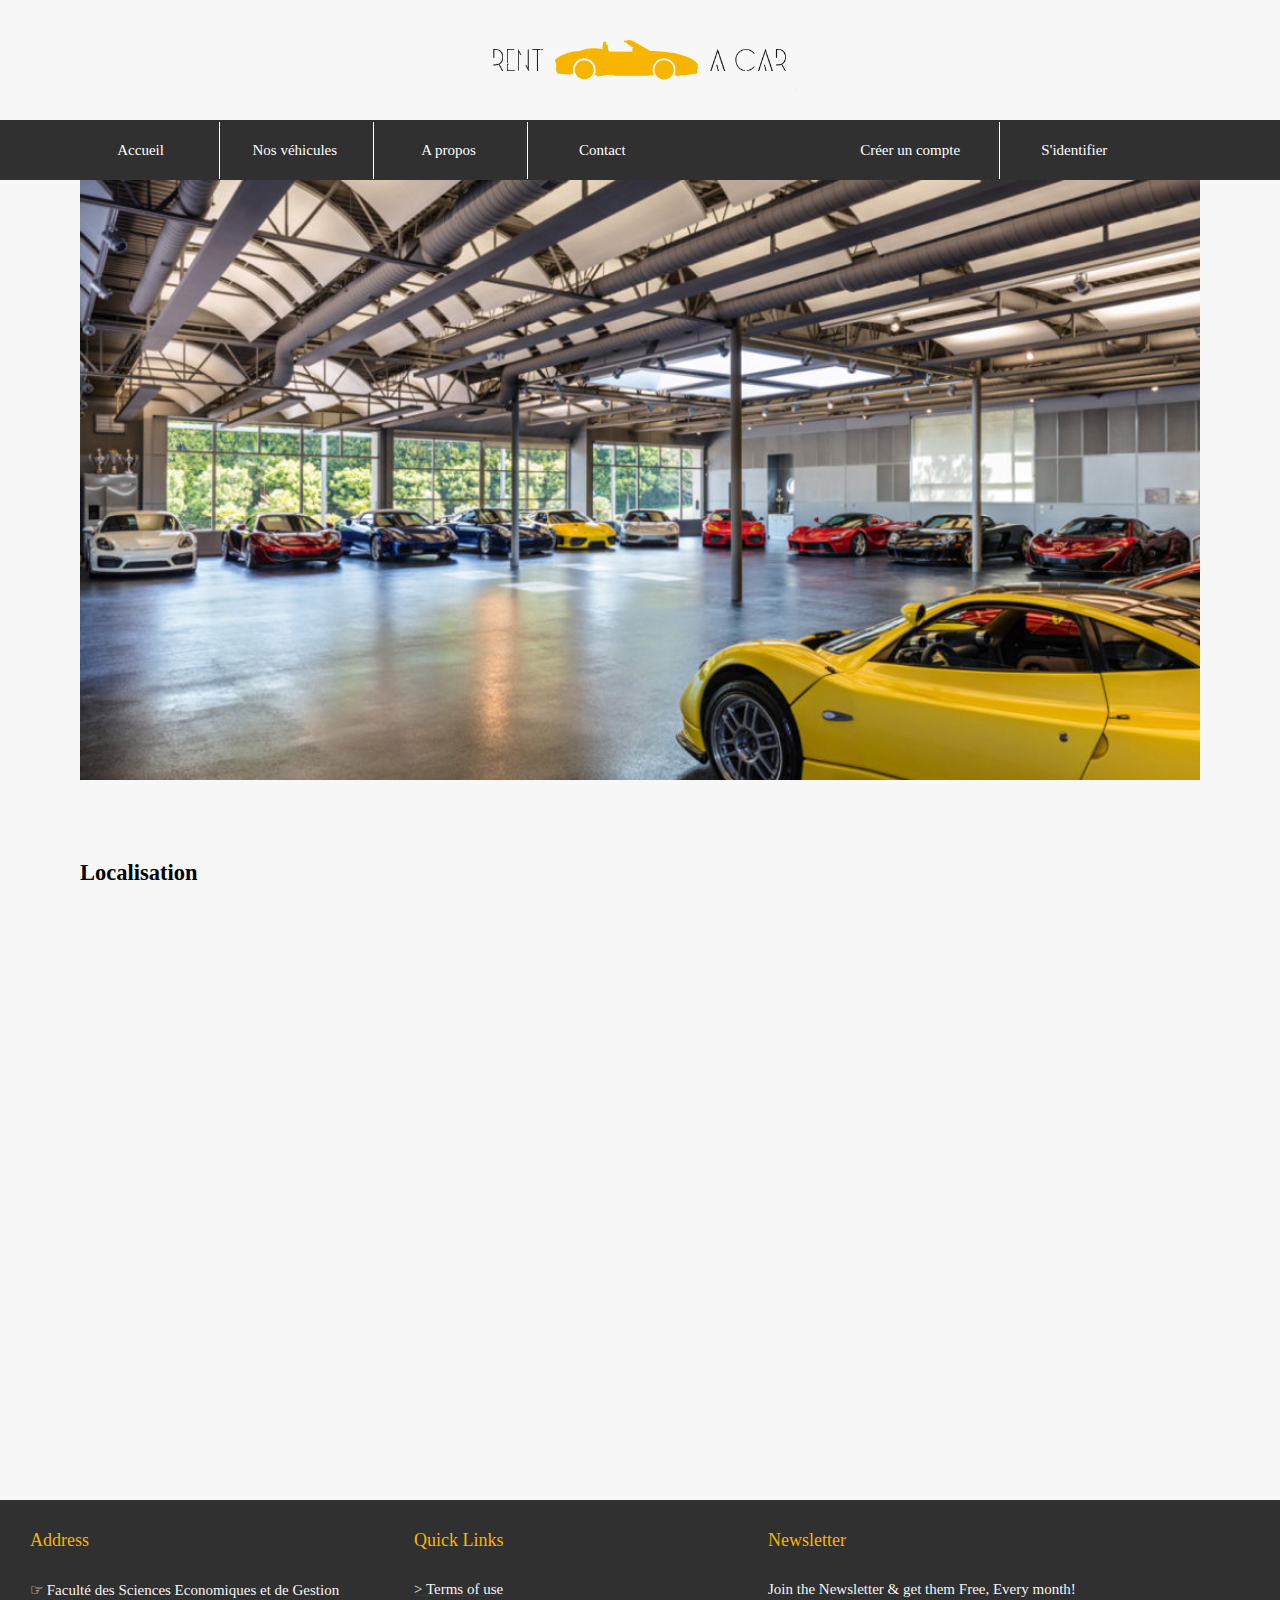
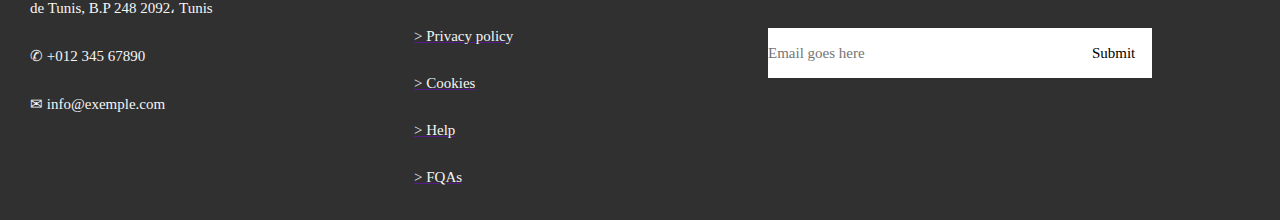
==== index.html @ 4be4d527 "Add files via upload" ====
<!DOCTYPE html>
<html lang="en">
<head>
    <meta charset="UTF-8">
    <link rel="stylesheet" href="style.css">
    <title>Accueil</title>
</head>
<body>
    <!--navbar begin-->
        <div class="header"><img src="img\logo.png" alt=""></div></div>
            <div class="nav">
                <div class="leftbarside">
                    <center>
                    <a href="index.html"><button>Accueil</button></a>
                    <a href="cars.html"><button class="rightbar">Nos véhicules</button></a>
                    <a href="about.html"><button class="rightbar">A propos</button></a>
                    <a href="contact.html"><button class="rightbar">Contact</button></a>
                    </center>
                </div>
                <div class="rightbarside">
                    <center>
                        <a href="signin.html"><button style="margin-right:10px">Créer un compte</button></a>
                        <a href="login.html"><button class="rightbar">S'identifier</button></a>
                    </center>
                </div>
            </div>
    <!--navbar end-->
    <!--index hero begin-->
    <div class="hero">
    </div>
    <!--index hero end-->
    <!--local begin-->
    <div class="location">
        <h1>Localisation</h1>
        <br>
        <br>
        <center><div class="mapouter"><div class="gmap_canvas"><iframe width="1016" height="500" id="gmap_canvas" src="https://maps.google.com/maps?q=fsegt&t=&z=17&ie=UTF8&iwloc=&output=embed" frameborder="0" scrolling="no" marginheight="0" marginwidth="0"></iframe><a href="https://123movies-org.net"></a><br><style>.mapouter{position:relative;text-align:right;height:500px;width:1016px;}</style><a href="https://www.embedgooglemap.net">google maps iframe embed</a><style>.gmap_canvas {overflow:hidden;background:none!important;height:500px;width:1016px;}</style></div></div></center>
    </div>
    <!--local end-->
    <!--footer begin-->
    <footer>
        <div class="short">
            <p class="yellow" class="fine">Address</p>
            <p class="fine">☞ Faculté des Sciences Economiques et de Gestion de Tunis, B.P 248 2092، Tunis</p>
            <p class="fine">✆ +012 345 67890</p>
            <p class="fine">✉ info@exemple.com</p><br><br><br>
            <a href="https://twitter.com"><img src="icon/twitter.png" alt=""></a><a href="https://www.facebook.com/"><img src="icon/facebook.png" alt=""></a><a href="https://www.youtube.com/"><img src="icon/youtube.png" alt=""></a><a href="https://www.instagram.com/"><img src="icon/instagram.png" alt=""></a><a href="https://www.linkedin.com/"><img src="icon/linkedin.png" alt=""></a>
            <br><br>
        </div>
        <div class="short">
            <p class="yellow">Quick Links</p>
            <a href=""><p class="fine">> Terms of use</p></a><a href=""><p class="fine">> Privacy policy</p></a><a href=""><p class="fine">> Cookies</p></a><a href=""><p class="fine">> Help</p></a><a href=""><p class="fine">> FQAs</p></a>
            <br><br>
        </div>
        <div class="long">
            <p class="yellow">Newsletter</p>
            <p  class="fine">Join the Newsletter & get them Free, Every month!</p>
            <input type="email" placeholder="Email goes here" class="mail" name="email"><input type="submit" value="Submit" class="bouton2">
        </div>
    </footer>
    <!--footer end-->
</body>
</html>
---- style.css ----
*{
    Margin:0;
    Padding:0;
    Border:0;
    font-family: Verdana;
    font-size:15px;
    }
body{
    background-color: #f7f7f7;
}
/*navbar begin*/
.header{
    height:120px;
    background-color:#f7f7f7;
}
.header img{
    height:50%;
    transform:translate(0px,50%);
    display:block;
    margin-left:auto;
    margin-right:auto;

}
.nav{
    height:60px;
    background-color: rgb(48, 48, 48);
    display: flex;
    align-items:center;
    position:sticky;
    top:0px;
    z-index:3;
}
.nav button{
    width:150px;
    height:57px;
    background-color: transparent;
    color:white;
    font-size:15px;
    font-weight:500;
}
.leftbarside{
    width:58%;
    display:inline-block;
}
.rightbarside {
    width: 39%;
    display:inline-block;
}
.rightbar {
    border-left:1px solid white ;
    border-top:none;
    border-bottom:none;
    border-right:none;
}
/*navbar end*/
/*index hero start*/
.hero{
    background:url("img/hero.jpg");
    min-height:600px;
    background-repeat:no-repeat;
	background-size:cover;
    margin-left:80px;
    margin-right:80px;
}
/*hero end*/
/*local begin*/
.location{
    color:black;
    margin:80px;
}
.location h1{
    font-size: 1.5em;
}
/*local end*/
/*articles begin*/
.articles{
    border:2px solid black;
    margin:80px;
}
.article{
    border:2px solid #f8b500;
    margin-top:50px;
    margin-left:50px;
    margin-right:50px;
    display:flex;
}
.article h3{
    color:white;
    display:inline-block;
    background-color:black;
    padding:5px;
    font-size:16px;
}
.article .photo{
    height:200px;
    float:left;
}
.article .h{
    color:#f8b500;
    margin-left: 50px;
    font-weight: 600;
}
.article td{
    width:50px;
}   
.article .longtd{
    width:110px;
}
.donnée{
    width:400px;
}
.reserve{
    margin:auto;
}.reserve input{
    border:none;
    background-color: #f8b500;
    color:white;
    height:50px;
    width:120px;
    border-radius: 10%;
}
table {
    margin-left:20px;
}
li{
    position:relative;
    right:-50px;
}
/*articles end*/
/*footer begin*/
footer{
    background-color:rgb(48, 48, 48);
    display:flex;
    justify-content: space-between;
    margin-top: 30px;
    padding-top:30px;
}
.short{
    margin-left:30px ;
    width: 25%;
}
.long{
    width:40%
}
footer img{
    width:45px;
}
footer input{
    margin-top: 30px;
    height:50px ;
    border:transparent;
}
.bouton2{
    width: 15%;
    background-color: white;
}
.mail{
    width:60%;
}
.yellow{
    font-size:18px;
    color:#f8b500;

}
.fine{
    margin-top: 30px;
    color: whitesmoke;
}
/*footer end*/
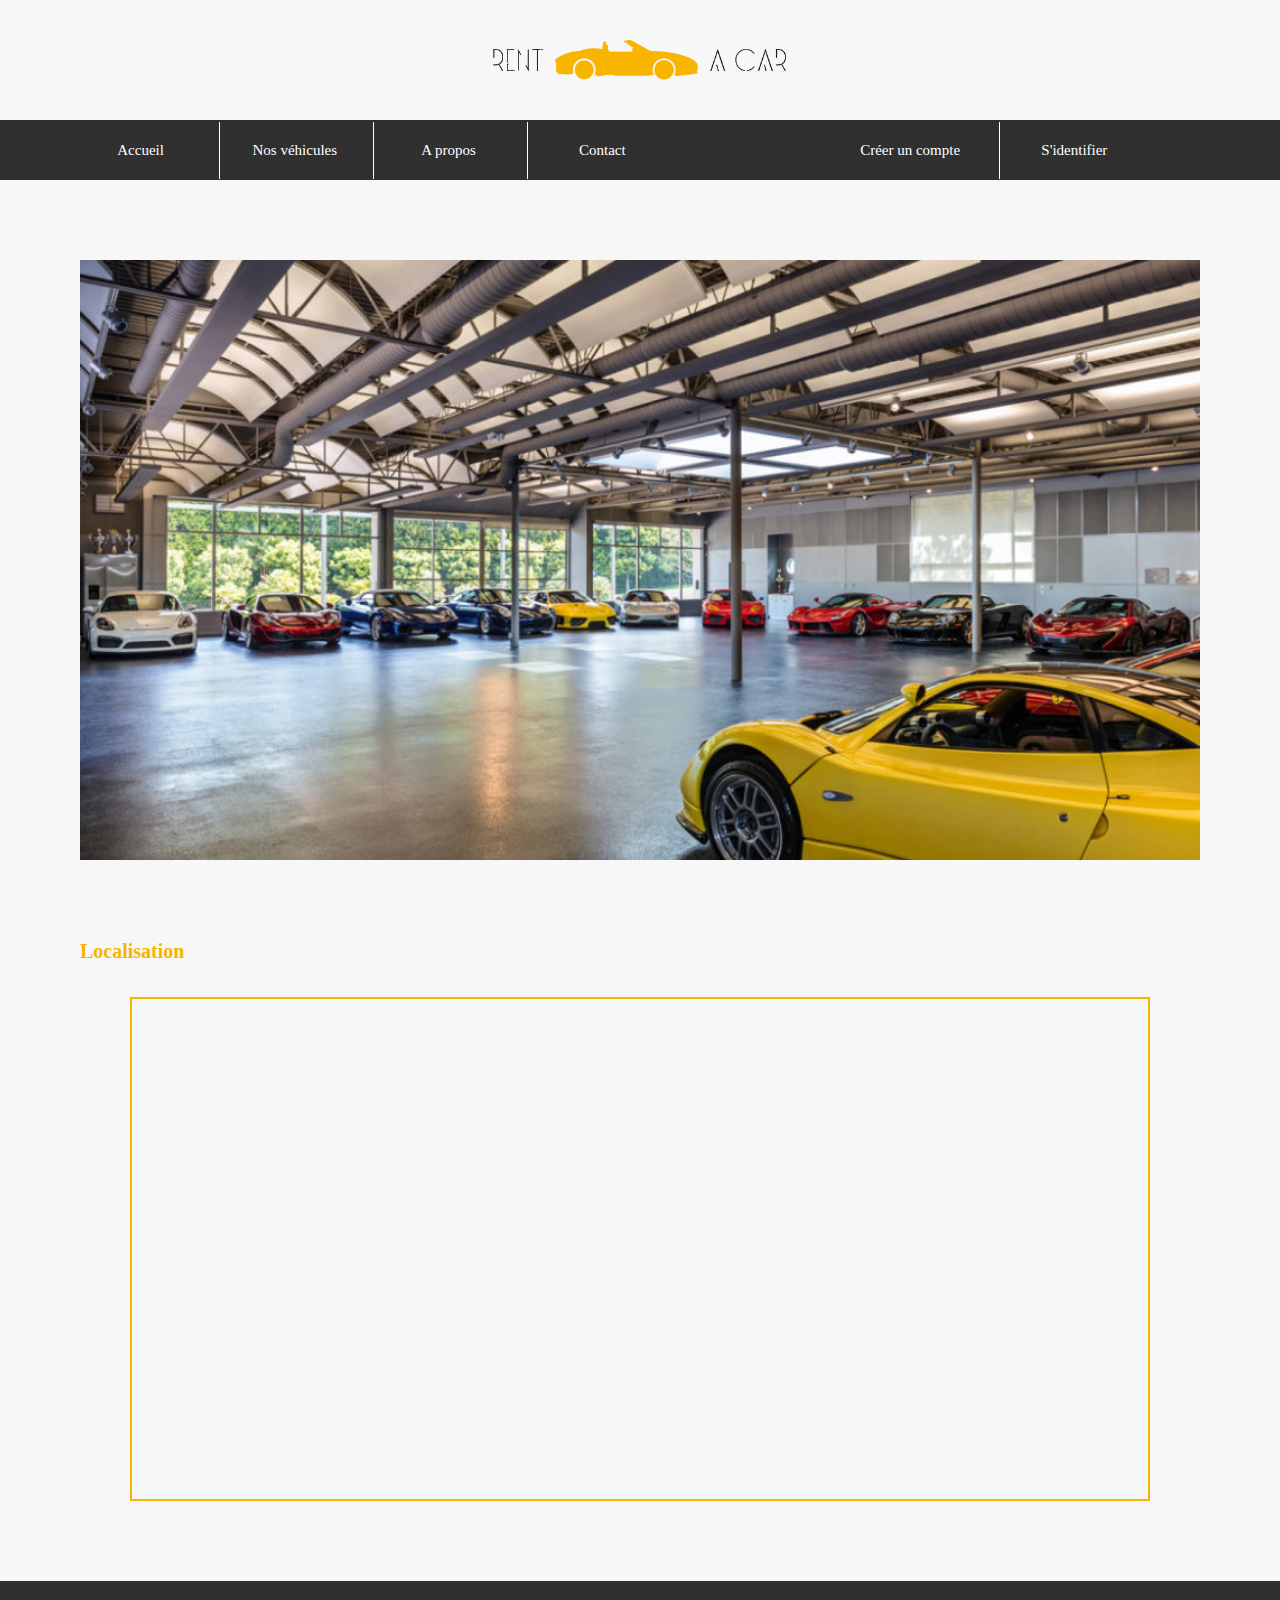
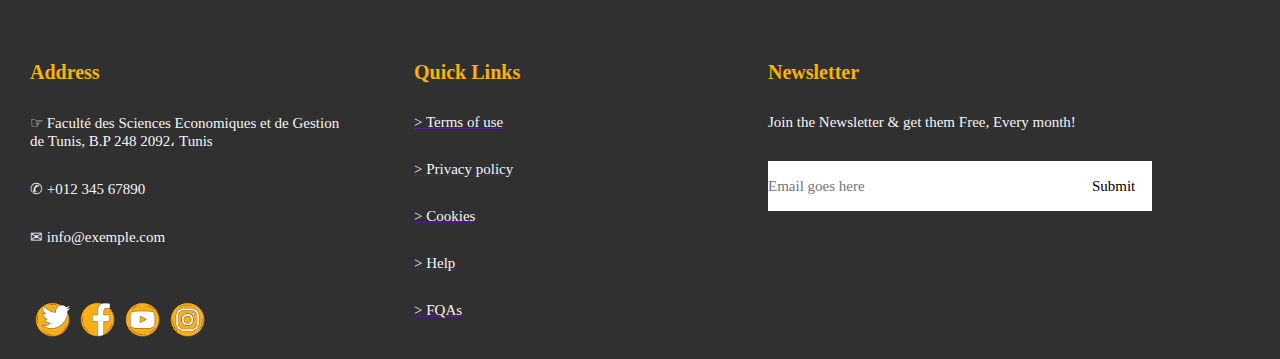
==== commit 485b0739: "Add files via upload" ====
--- a/index.html
+++ b/index.html
@@ -1,4 +1,4 @@
-<!DOCTYPE html>
+<DOCTYPE html>
 <html lang="en">
 <head>
     <meta charset="UTF-8">
@@ -7,23 +7,23 @@
 </head>
 <body>
     <!--navbar begin-->
-        <div class="header"><img src="img\logo.png" alt=""></div></div>
-            <div class="nav">
-                <div class="leftbarside">
-                    <center>
-                    <a href="index.html"><button>Accueil</button></a>
-                    <a href="cars.html"><button class="rightbar">Nos véhicules</button></a>
-                    <a href="about.html"><button class="rightbar">A propos</button></a>
-                    <a href="contact.html"><button class="rightbar">Contact</button></a>
-                    </center>
-                </div>
-                <div class="rightbarside">
-                    <center>
-                        <a href="signin.html"><button style="margin-right:10px">Créer un compte</button></a>
-                        <a href="login.html"><button class="rightbar">S'identifier</button></a>
-                    </center>
-                </div>
-            </div>
+    <div class="header"><img src="img\logo.png" alt=""></div>
+    <div class="nav">
+        <div class="leftbarside">
+            <center>
+            <a href="index.html"><button>Accueil</button></a>
+            <a href="cars.html"><button class="rightbar">Nos véhicules</button></a>
+            <a href="about.html"><button class="rightbar">A propos</button></a>
+            <a href="contact.html"><button class="rightbar">Contact</button></a>
+            </center>
+        </div>
+        <div class="rightbarside">
+            <center>
+                 <a href="signin.html"><button style="margin-right:10px">Créer un compte</button></a>
+                 <a href="login.html"><button class="rightbar">S'identifier</button></a>
+            </center>
+        </div>
+    </div>
     <!--navbar end-->
     <!--index hero begin-->
     <div class="hero">
@@ -31,7 +31,7 @@
     <!--index hero end-->
     <!--local begin-->
     <div class="location">
-        <h1>Localisation</h1>
+        <p class="yellow">Localisation</p>
         <br>
         <br>
         <center><div class="mapouter"><div class="gmap_canvas"><iframe width="1016" height="500" id="gmap_canvas" src="https://maps.google.com/maps?q=fsegt&t=&z=17&ie=UTF8&iwloc=&output=embed" frameborder="0" scrolling="no" marginheight="0" marginwidth="0"></iframe><a href="https://123movies-org.net"></a><br><style>.mapouter{position:relative;text-align:right;height:500px;width:1016px;}</style><a href="https://www.embedgooglemap.net">google maps iframe embed</a><style>.gmap_canvas {overflow:hidden;background:none!important;height:500px;width:1016px;}</style></div></div></center>
@@ -44,7 +44,7 @@
             <p class="fine">☞ Faculté des Sciences Economiques et de Gestion de Tunis, B.P 248 2092، Tunis</p>
             <p class="fine">✆ +012 345 67890</p>
             <p class="fine">✉ info@exemple.com</p><br><br><br>
-            <a href="https://twitter.com"><img src="icon/twitter.png" alt=""></a><a href="https://www.facebook.com/"><img src="icon/facebook.png" alt=""></a><a href="https://www.youtube.com/"><img src="icon/youtube.png" alt=""></a><a href="https://www.instagram.com/"><img src="icon/instagram.png" alt=""></a><a href="https://www.linkedin.com/"><img src="icon/linkedin.png" alt=""></a>
+            <a href="https://twitter.com"><img src="img/twitter.png" alt=""></a><a href="https://www.facebook.com/"><img src="img/facebook.png" alt=""></a><a href="https://www.youtube.com/"><img src="img/youtube.png" alt=""></a><a href="https://www.instagram.com/"><img src="img/instagram.png" alt=""></a>
             <br><br>
         </div>
         <div class="short">
--- a/style.css
+++ b/style.css
@@ -59,6 +59,7 @@
     min-height:600px;
     background-repeat:no-repeat;
 	background-size:cover;
+    margin-top:80px;
     margin-left:80px;
     margin-right:80px;
 }
@@ -70,6 +71,9 @@
 }
 .location h1{
     font-size: 1.5em;
+}
+.mapouter{
+    border:2px solid #f8b500;
 }
 /*local end*/
 /*articles begin*/
@@ -93,7 +97,9 @@
 }
 .article .photo{
     height:200px;
+    width: 400px;
     float:left;
+    image-rendering: optimizeQuality;
 }
 .article .h{
     color:#f8b500;
@@ -158,12 +164,81 @@
     width:60%;
 }
 .yellow{
-    font-size:18px;
+    margin-top:50px;
+    font-size:20px;
     color:#f8b500;
-
+    font-weight:bolder;
+}
+footer .yellow{
+    color:#f8b500;
+    font-weight:auto;
 }
 .fine{
     margin-top: 30px;
     color: whitesmoke;
 }
-/*footer end*/+/*footer end*/
+/*about begin*/
+.about{
+    border:2px solid black;
+    margin:80px;
+}
+.about .tit{
+    margin-left: 50px;
+}
+.about p{
+    margin-left: 80px;
+    margin-right:80px;
+}
+
+/*about end*/
+/*formulaire contact begin*/
+.contact{
+    border:2px solid black;
+    margin:80px;
+    display:flex;
+    justify-content: space-around;
+}
+.formtext{
+    display:inline-block;
+    width:30%;
+}
+.formform{
+    width:50%;
+}
+.formform input{
+    border:1px solid rgb(85, 85, 85);
+}
+#Mr{
+    margin-top:50px;
+    margin-left:5%;
+}
+.formulaire1 input{
+    width:40%;
+    height:35px;
+    margin-bottom:5%;
+    margin-left:5%;
+}
+.textarea{
+    width: 85%;
+    height: 150px;
+    margin-left:5%
+}
+
+.formulaire1{
+    display:flex;
+    flex-wrap: wrap;
+}
+.formform button{
+    width:20%;
+    height:40px;
+    background-color:#f8b500 ;
+    color:white;
+    position:relative;
+    left:420px;
+    top:40px;
+    margin-bottom:80px;
+}
+
+
+/*formulaire contact end*/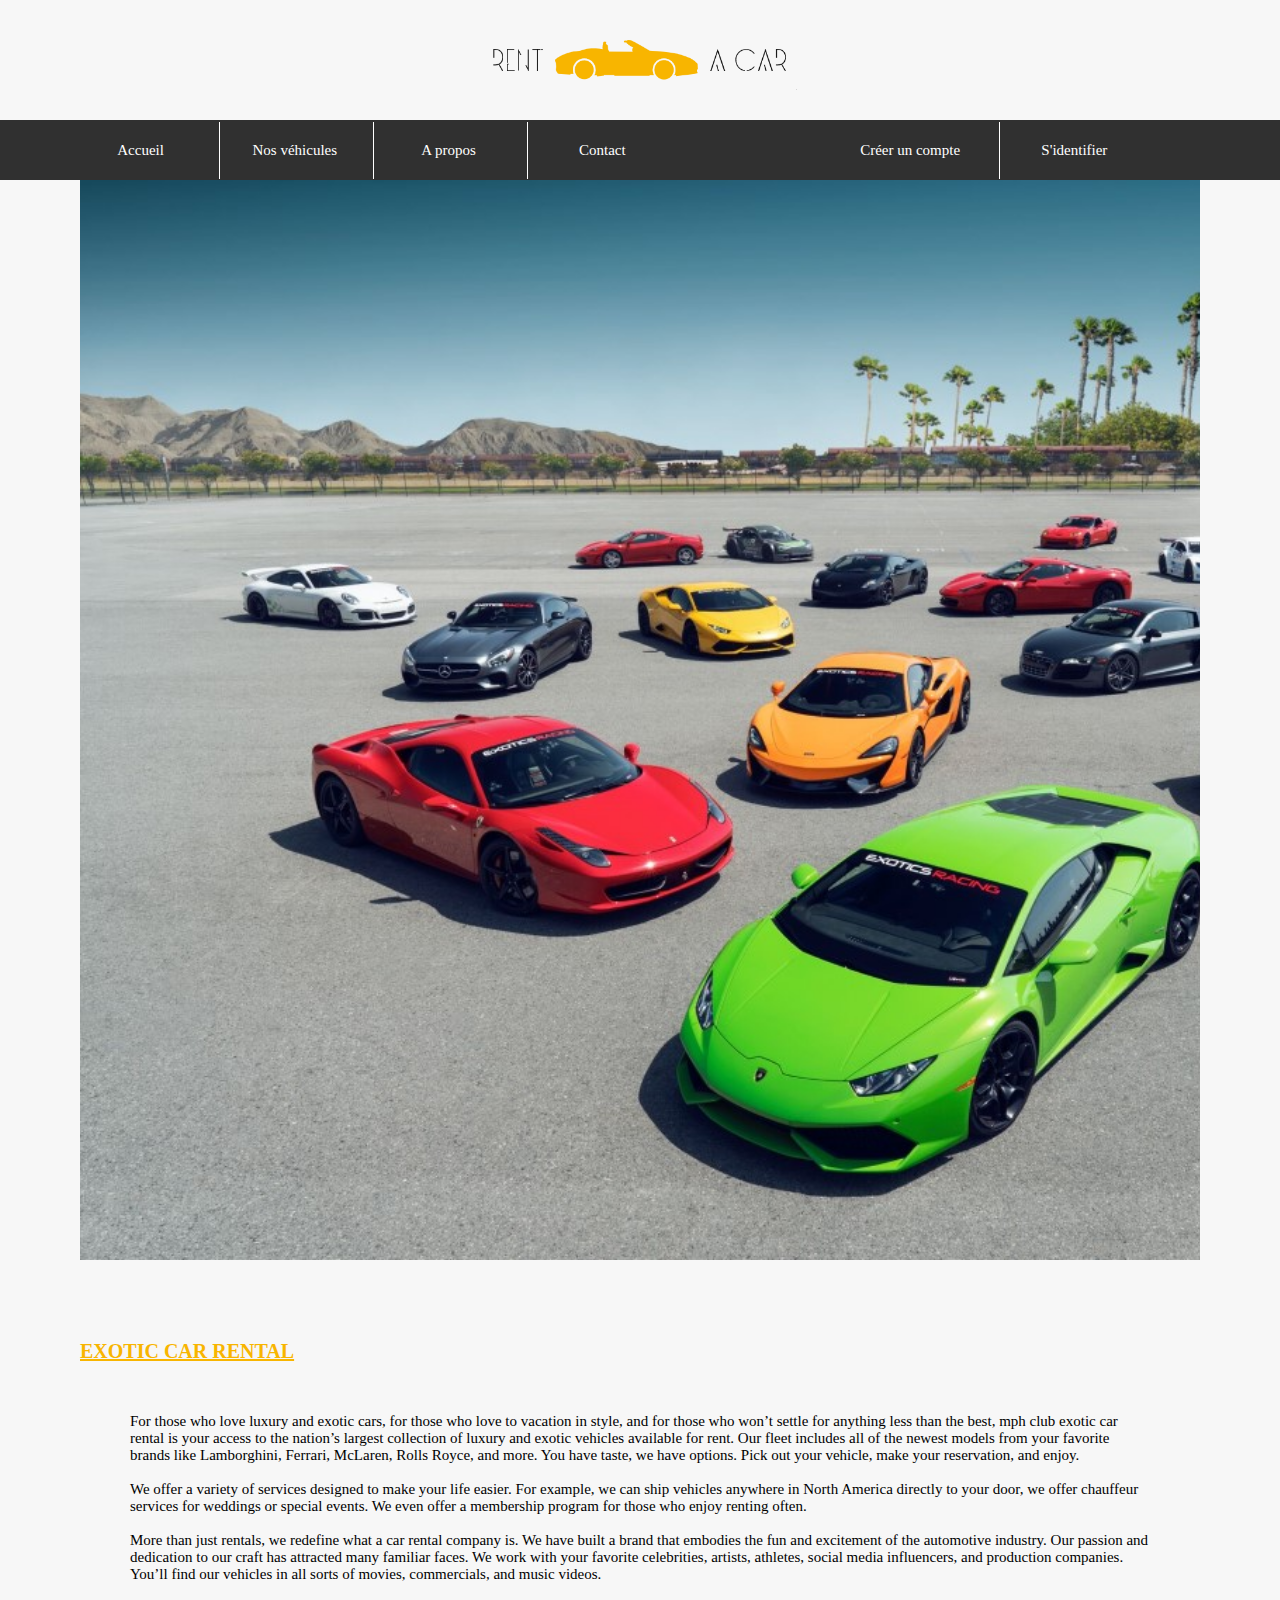
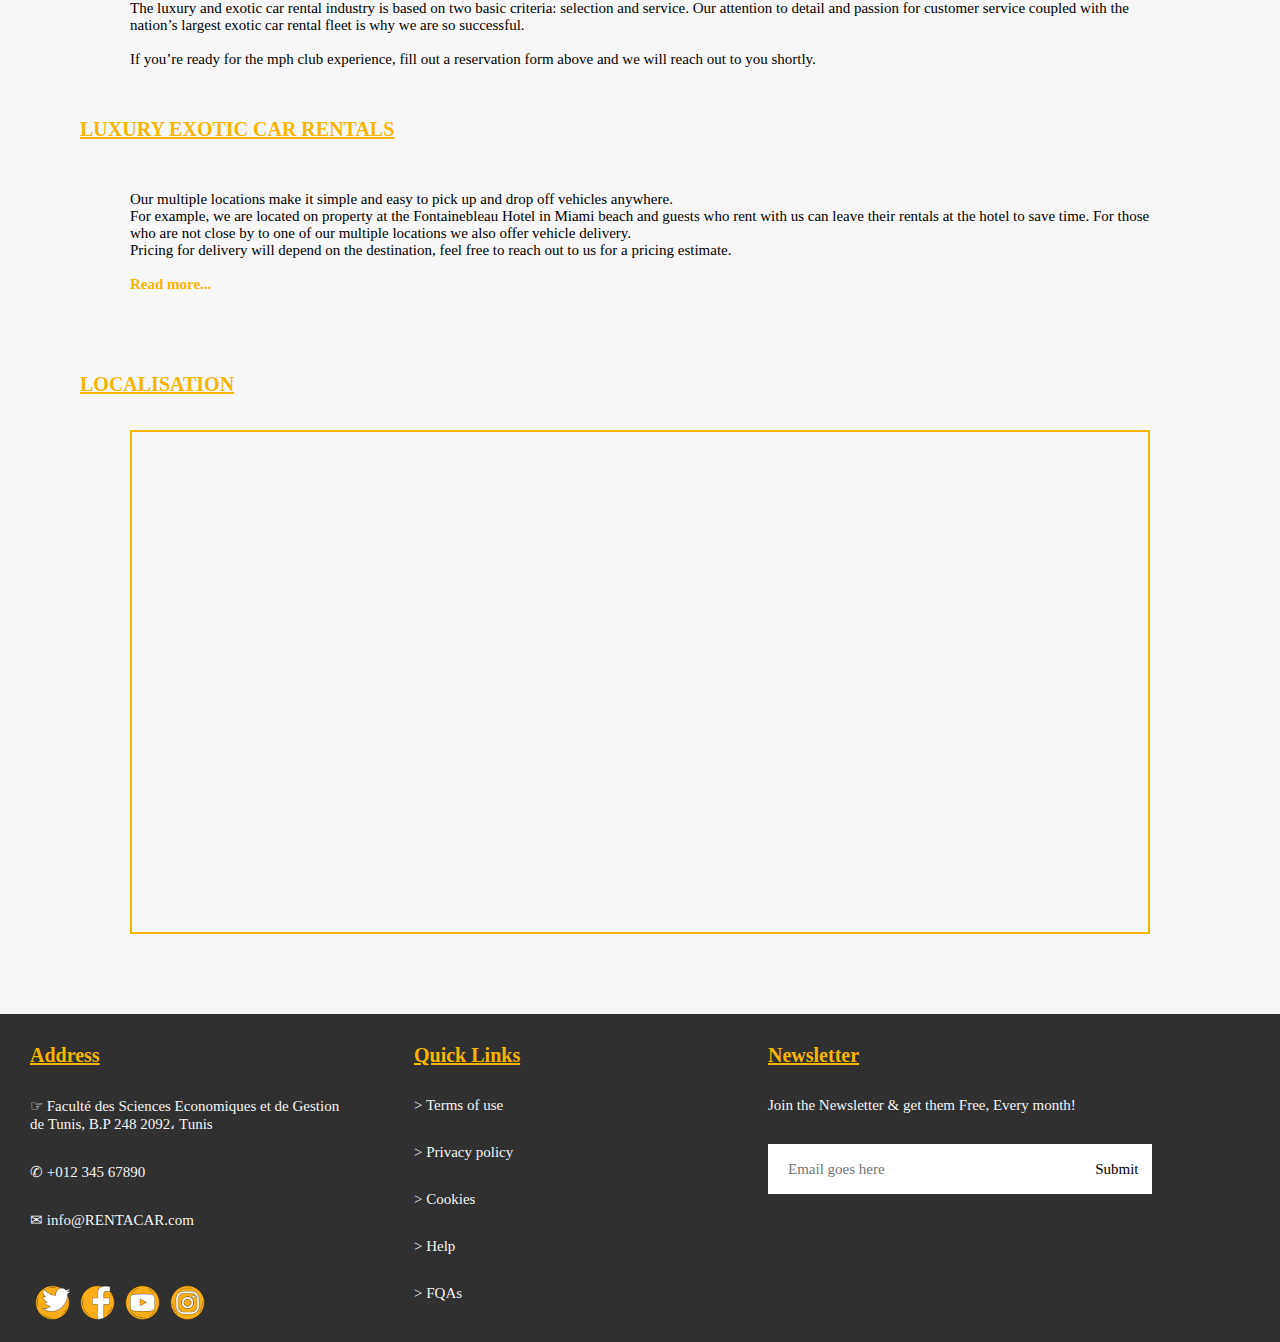
==== commit 71d68e42: "Add files via upload" ====
--- a/index.html
+++ b/index.html
@@ -6,6 +6,7 @@
     <title>Accueil</title>
 </head>
 <body>
+    <script src="javasc.js"></script>
     <!--navbar begin-->
     <div class="header"><img src="img\logo.png" alt=""></div>
     <div class="nav">
@@ -19,7 +20,7 @@
         </div>
         <div class="rightbarside">
             <center>
-                 <a href="signin.html"><button style="margin-right:10px">Créer un compte</button></a>
+                 <a href="signup.html"><button style="margin-right:10px">Créer un compte</button></a>
                  <a href="login.html"><button class="rightbar">S'identifier</button></a>
             </center>
         </div>
@@ -29,13 +30,57 @@
     <div class="hero">
     </div>
     <!--index hero end-->
+    <!--info begin-->
+        <div class="info" >
+        <p class="yellow">EXOTIC CAR RENTAL</p>
+        <p>For those who love luxury and exotic cars, for those who love to vacation in style, and for those who won’t settle for anything less than the best, mph club exotic car rental is your access to the nation’s largest collection of luxury and exotic vehicles available for rent. Our fleet includes all of the newest models from your favorite brands like Lamborghini, Ferrari, McLaren, Rolls Royce, and more. You have taste, we have options. Pick out your vehicle, make your reservation, and enjoy.<br>
+            <br>
+        We offer a variety of services designed to make your life easier. For example, we can ship vehicles anywhere in North America directly to your door, we offer chauffeur services for weddings or special events. We even offer a membership program for those who enjoy renting often.  <br>
+            <br>
+        More than just rentals, we redefine what a car rental company is. We have built a brand that embodies the fun and excitement of the automotive industry. Our passion and dedication to our craft has attracted many familiar faces. We work with your favorite celebrities, artists, athletes, social media influencers, and production companies. You’ll find our vehicles in all sorts of movies, commercials, and music videos.<br> 
+            <br>
+        The luxury and exotic car rental industry is based on two basic criteria: selection and service. Our attention to detail and passion for customer service coupled with the nation’s largest exotic car rental fleet is why we are so successful.<br>
+            <br>
+        If you’re ready for the mph club experience, fill out a reservation form above and we will reach out to you shortly.</p>
+        
+        <!--hidden begin-->
+        
+                <p class="yellow">LUXURY EXOTIC CAR RENTALS</p>
+            <p>Our multiple locations make it simple and easy to pick up and drop off vehicles anywhere. <br>For example, we are located on property at the Fontainebleau Hotel in Miami beach and guests who rent with us can leave their rentals at the hotel to save time. For those who are not close by to one of our multiple locations we also offer vehicle delivery. <br>Pricing for delivery will depend on the destination, feel free to reach out to us for a pricing estimate.
+                <br><br>
+                <button onclick="readmore()" id="myBtn">Read more...</button>
+            </p>
+                <span id="more">
+                        <p class="yellow">LUXURY CAR RENTAL</p>
+                    <p>The way Tech users keep themselves updated with the latest model of tech, we keep our fleet updated. The dynamics of economics have shown a visible change in the past few years and are noticeable. The business of tourism has reached new heights. It is the same for customers’ preferences while choosing a luxury and exotic car rental. We do strive to be at least one step ahead, by following the new models and trends. We continuously update our fleet to make your vacations, business trips, and gatherings memorable.
+                        <br><br>
+                    The luxury and exotic car rental industry is based on two basic criteria: selection and service. Our customer care and services have evolved and improved over the years of operation. They can find answers to many unanswered queries and questions without delays. Since our customer service does not need to go through the complicated policies of a global chain, they are simple and effective to answer. Our attention to detail and passion for customer service coupled with the nation’s largest exotic car rental fleet is why we are so successful.
+                        <br><br>
+                    We are situated in the major spots across Florida. Renting an exotic luxury car and sports car hasn’t been that easy ever. These offices are located in various locations in Florida for your convenience. Our office will deliver your vehicle to your hotel or anywhere you desire. We welcome you to enjoy the breezy evenings and calm atmospheres of Miami and the rest of Florida.  We are currently operating in all Florida with locations at the SLS hotel in south beach, Fontainebleau hotel in Miami Beach, Opa Locka Executive Airport, Prestige Imports, Orlando and many more locations. Visit our Contact Us page for more locations.
+                        <br><br>
+                    WHY SHOULD YOU RENT A CAR FROM MPH CLUB?<br>
+                    Let’s be honest here. There are plenty of luxury car rental sites. Most of them have huge promotional budgets. However, few of them rely 100% on quality car rental. And none of them were initiated by enthusiastic travelers who know not only how to find the best prices but all the secrets of renting cars.
+                        <br><br>
+                    Our mission is clear and focused. We exist to help you get the best exotic car rental rates possible and then share with you our know-how to make the best out of your business trips, vacations, and gatherings.
+                        <br><br>
+                    Other services quote extraordinarily expensive rates, which are not convenient for most people. That’s not how we work. We provide you with flexible rates on luxury car rentals. Savings are sometimes modest. They’re big a lot of times. Sometimes they are huge. We do what it takes you hours to do in minutes. 
+                        <br><br>
+                    You will be delighted to meet experienced staff in all of our offices to give you an experience that you know you deserve.
+                        <br><br>
+                    In many respects, the cars we own are so luxurious, exotic, and provide you with the best experience.
+                    </p>
+                </span>
+        </div>
+        <!--hidden begin-->
+    <!--info end-->
     <!--local begin-->
     <div class="location">
-        <p class="yellow">Localisation</p>
+        <p class="yellow">LOCALISATION</p>
         <br>
         <br>
         <center><div class="mapouter"><div class="gmap_canvas"><iframe width="1016" height="500" id="gmap_canvas" src="https://maps.google.com/maps?q=fsegt&t=&z=17&ie=UTF8&iwloc=&output=embed" frameborder="0" scrolling="no" marginheight="0" marginwidth="0"></iframe><a href="https://123movies-org.net"></a><br><style>.mapouter{position:relative;text-align:right;height:500px;width:1016px;}</style><a href="https://www.embedgooglemap.net">google maps iframe embed</a><style>.gmap_canvas {overflow:hidden;background:none!important;height:500px;width:1016px;}</style></div></div></center>
     </div>
+    
     <!--local end-->
     <!--footer begin-->
     <footer>
@@ -43,7 +88,7 @@
             <p class="yellow" class="fine">Address</p>
             <p class="fine">☞ Faculté des Sciences Economiques et de Gestion de Tunis, B.P 248 2092، Tunis</p>
             <p class="fine">✆ +012 345 67890</p>
-            <p class="fine">✉ info@exemple.com</p><br><br><br>
+            <p class="fine">✉ info@RENTACAR.com</p><br><br><br>
             <a href="https://twitter.com"><img src="img/twitter.png" alt=""></a><a href="https://www.facebook.com/"><img src="img/facebook.png" alt=""></a><a href="https://www.youtube.com/"><img src="img/youtube.png" alt=""></a><a href="https://www.instagram.com/"><img src="img/instagram.png" alt=""></a>
             <br><br>
         </div>
--- a/style.css
+++ b/style.css
@@ -7,7 +7,10 @@
     }
 body{
     background-color: #f7f7f7;
-}
+}  
+button:hover {
+    opacity: 0.8;
+  }
 /*navbar begin*/
 .header{
     height:120px;
@@ -56,10 +59,9 @@
 /*index hero start*/
 .hero{
     background:url("img/hero.jpg");
-    min-height:600px;
+    height:120vh;
     background-repeat:no-repeat;
 	background-size:cover;
-    margin-top:80px;
     margin-left:80px;
     margin-right:80px;
 }
@@ -95,11 +97,18 @@
     padding:5px;
     font-size:16px;
 }
+.article h2{
+    color:black;
+    display:inline-block;
+    background-color:#f8b500;
+    padding:5px;
+    font-size:16px;
+}
 .article .photo{
     height:200px;
     width: 400px;
     float:left;
-    image-rendering: optimizeQuality;
+    object-fit: cover;
 }
 .article .h{
     color:#f8b500;
@@ -117,13 +126,13 @@
 }
 .reserve{
     margin:auto;
-}.reserve input{
+}
+.reserve button{
     border:none;
     background-color: #f8b500;
     color:white;
     height:50px;
     width:120px;
-    border-radius: 10%;
 }
 table {
     margin-left:20px;
@@ -168,14 +177,19 @@
     font-size:20px;
     color:#f8b500;
     font-weight:bolder;
+    text-decoration:underline;
 }
 footer .yellow{
     color:#f8b500;
     font-weight:auto;
+    margin:auto;
 }
 .fine{
     margin-top: 30px;
     color: whitesmoke;
+}
+.short a{
+    text-decoration:none;
 }
 /*footer end*/
 /*about begin*/
@@ -206,14 +220,12 @@
 .formform{
     width:50%;
 }
-.formform input{
-    border:1px solid rgb(85, 85, 85);
-}
 #Mr{
     margin-top:50px;
     margin-left:5%;
 }
 .formulaire1 input{
+    border:1px solid rgb(85, 85, 85);
     width:40%;
     height:35px;
     margin-bottom:5%;
@@ -222,7 +234,8 @@
 .textarea{
     width: 85%;
     height: 150px;
-    margin-left:5%
+    margin-left:5%;
+    border:1px solid rgb(85, 85, 85);
 }
 
 .formulaire1{
@@ -230,10 +243,12 @@
     flex-wrap: wrap;
 }
 .formform button{
-    width:20%;
-    height:40px;
-    background-color:#f8b500 ;
-    color:white;
+
+    border:none;
+    background-color: #f8b500;
+    color:white;
+    height:50px;
+    width:120px;
     position:relative;
     left:420px;
     top:40px;
@@ -241,4 +256,69 @@
 }
 
 
-/*formulaire contact end*/+/*formulaire contact end*/
+/*info begin*/
+.info{
+    margin:80px;
+}
+.info .yellow{
+    margin:auto;
+}
+#more .yellow{
+    margin-left:20px;
+    
+    font-size: medium;
+    text-decoration: none;
+}
+.info p{
+    margin:50px;
+}
+.info button{
+    color:#f8b500;
+    font-weight: bold;
+    background-color: transparent;
+}
+#more {
+    display: none;
+}
+
+/*info end*/
+/*login begin*/
+.container{
+    margin:80px;
+    border:2px solid black;
+    min-height: 50vh;
+}
+input{
+    padding: 12px 20px;
+    display: inline-block;
+    box-sizing: border-box;
+    width:40%;
+    height:35px;
+}
+input[type=checkbox],input[type=radio]{
+    height:auto;
+    width:auto;
+}
+.center{
+    margin:50px 8% 50px 8%;
+}
+.container button{
+    border:none;
+    background-color: #f8b500;
+    color:white;
+    height:30px;
+    width:80px;
+
+}
+.container [type=text],.container [type=password]{
+    border:1px solid rgb(85, 85, 85);
+    width:40%;
+    height:35px;
+}  
+.container [type=radio],.container[type=checkbox]{
+    height:auto;
+    width:auto;
+}
+
+/*end*/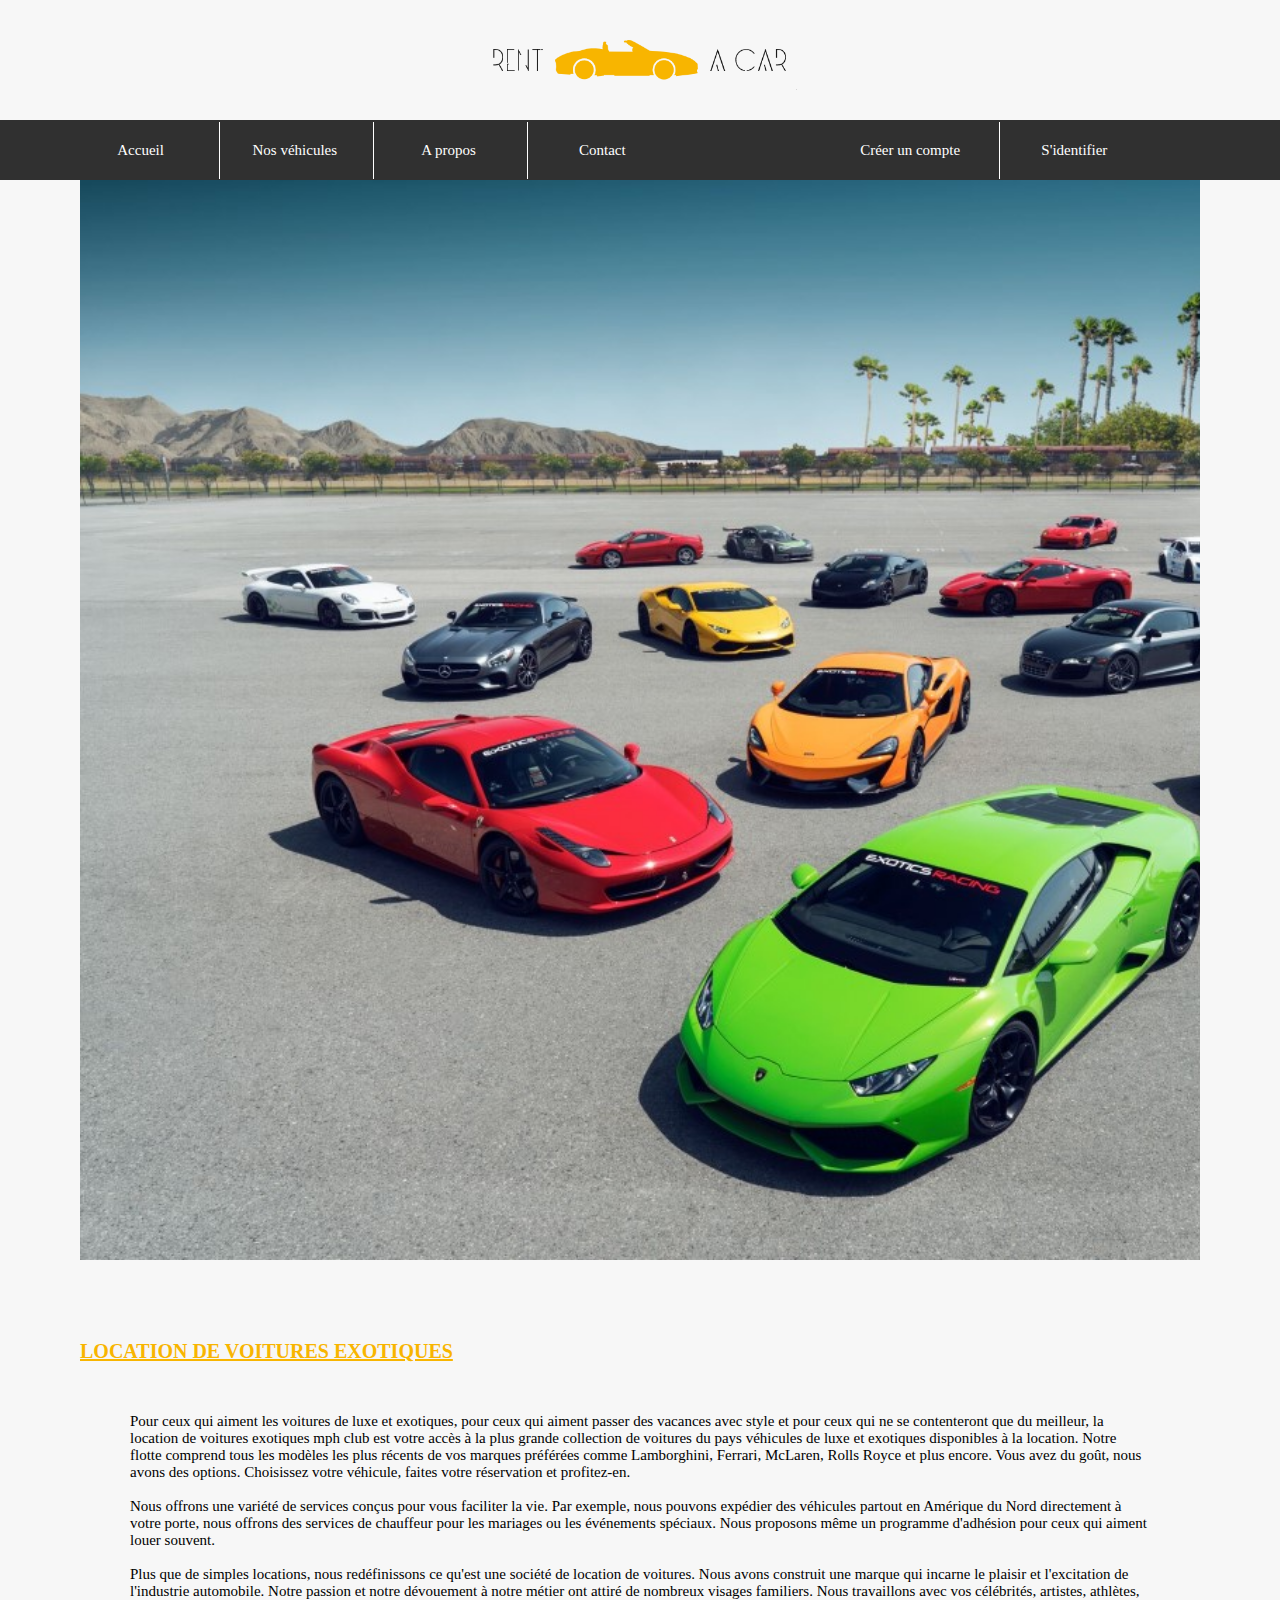
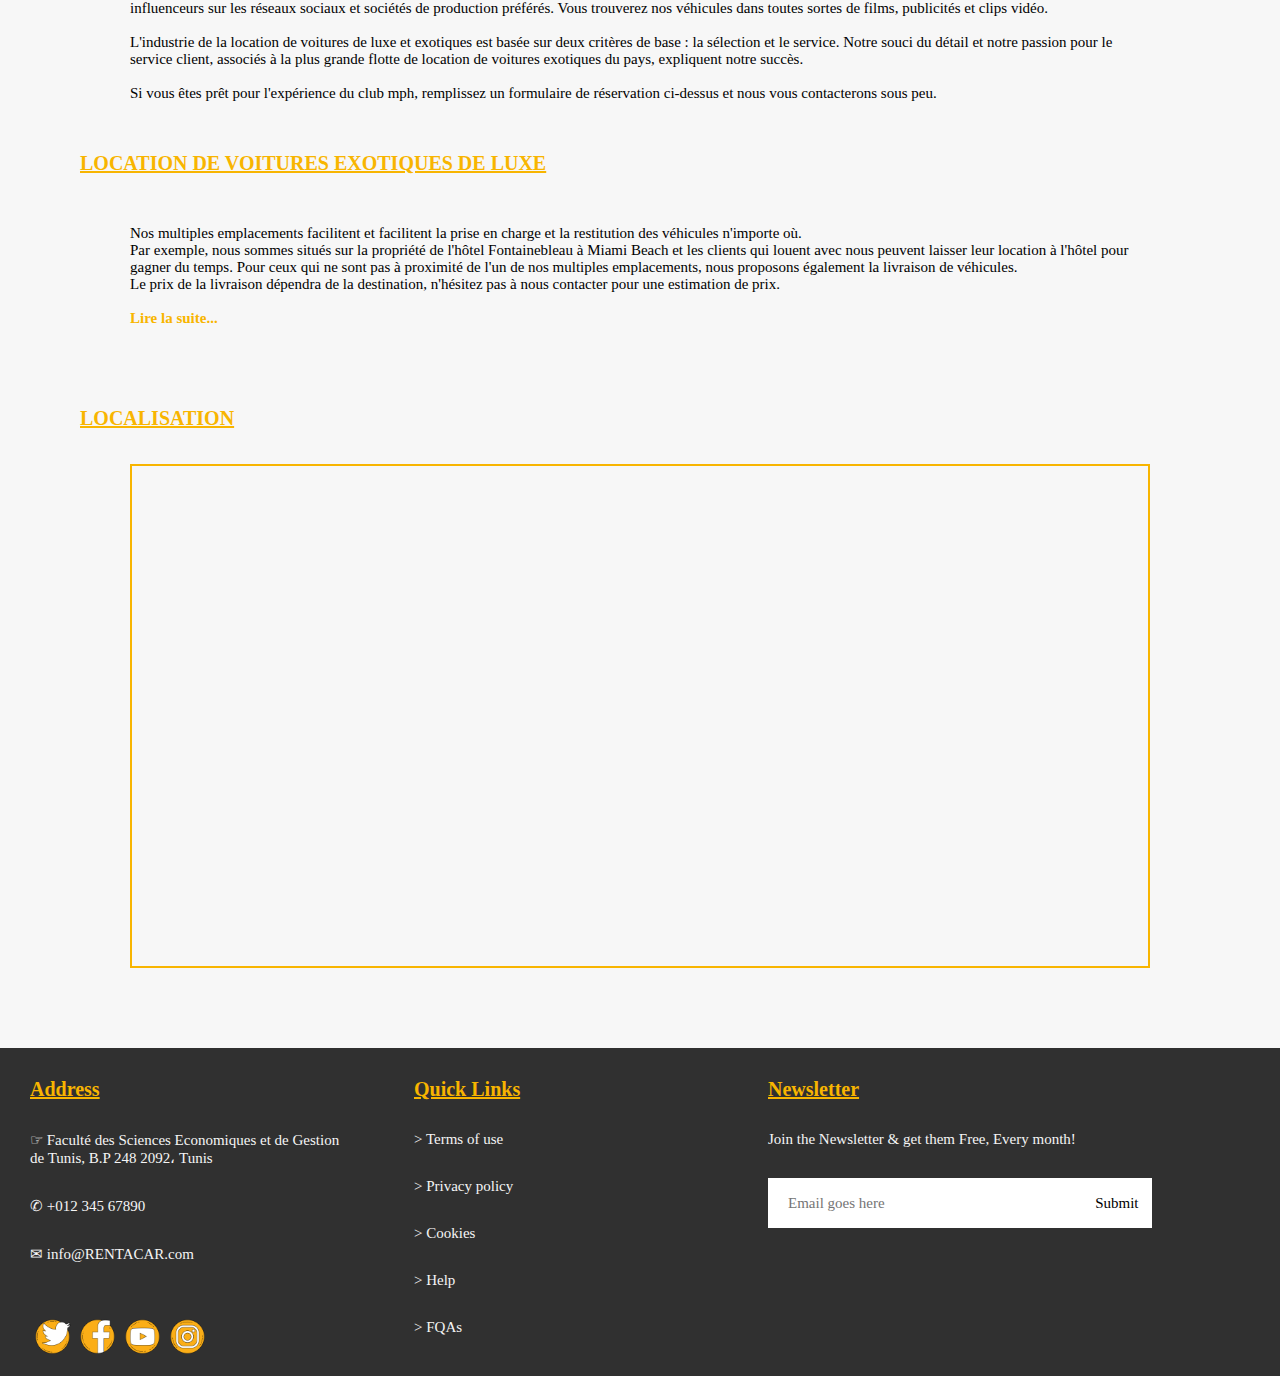
==== commit ffa23990: "Add files via upload" ====
--- a/index.html
+++ b/index.html
@@ -32,42 +32,47 @@
     <!--index hero end-->
     <!--info begin-->
         <div class="info" >
-        <p class="yellow">EXOTIC CAR RENTAL</p>
-        <p>For those who love luxury and exotic cars, for those who love to vacation in style, and for those who won’t settle for anything less than the best, mph club exotic car rental is your access to the nation’s largest collection of luxury and exotic vehicles available for rent. Our fleet includes all of the newest models from your favorite brands like Lamborghini, Ferrari, McLaren, Rolls Royce, and more. You have taste, we have options. Pick out your vehicle, make your reservation, and enjoy.<br>
+        <p class="yellow">LOCATION DE VOITURES EXOTIQUES
+        </p>
+        <p>Pour ceux qui aiment les voitures de luxe et exotiques, pour ceux qui aiment passer des vacances avec style et pour ceux qui ne se contenteront que du meilleur, la location de voitures exotiques mph club est votre accès à la plus grande collection de voitures du pays véhicules de luxe et exotiques disponibles à la location. Notre flotte comprend tous les modèles les plus récents de vos marques préférées comme Lamborghini, Ferrari, McLaren, Rolls Royce et plus encore. Vous avez du goût, nous avons des options. Choisissez votre véhicule, faites votre réservation et profitez-en.<br>
             <br>
-        We offer a variety of services designed to make your life easier. For example, we can ship vehicles anywhere in North America directly to your door, we offer chauffeur services for weddings or special events. We even offer a membership program for those who enjoy renting often.  <br>
+            Nous offrons une variété de services conçus pour vous faciliter la vie. Par exemple, nous pouvons expédier des véhicules partout en Amérique du Nord directement à votre porte, nous offrons des services de chauffeur pour les mariages ou les événements spéciaux. Nous proposons même un programme d'adhésion pour ceux qui aiment louer souvent. <br>
             <br>
-        More than just rentals, we redefine what a car rental company is. We have built a brand that embodies the fun and excitement of the automotive industry. Our passion and dedication to our craft has attracted many familiar faces. We work with your favorite celebrities, artists, athletes, social media influencers, and production companies. You’ll find our vehicles in all sorts of movies, commercials, and music videos.<br> 
+            Plus que de simples locations, nous redéfinissons ce qu'est une société de location de voitures. Nous avons construit une marque qui incarne le plaisir et l'excitation de l'industrie automobile. Notre passion et notre dévouement à notre métier ont attiré de nombreux visages familiers. Nous travaillons avec vos célébrités, artistes, athlètes, influenceurs sur les réseaux sociaux et sociétés de production préférés. Vous trouverez nos véhicules dans toutes sortes de films, publicités et clips vidéo.<br>
             <br>
-        The luxury and exotic car rental industry is based on two basic criteria: selection and service. Our attention to detail and passion for customer service coupled with the nation’s largest exotic car rental fleet is why we are so successful.<br>
+            L'industrie de la location de voitures de luxe et exotiques est basée sur deux critères de base : la sélection et le service. Notre souci du détail et notre passion pour le service client, associés à la plus grande flotte de location de voitures exotiques du pays, expliquent notre succès.<br>
             <br>
-        If you’re ready for the mph club experience, fill out a reservation form above and we will reach out to you shortly.</p>
+            Si vous êtes prêt pour l'expérience du club mph, remplissez un formulaire de réservation ci-dessus et nous vous contacterons sous peu.</p>
         
         <!--hidden begin-->
         
-                <p class="yellow">LUXURY EXOTIC CAR RENTALS</p>
-            <p>Our multiple locations make it simple and easy to pick up and drop off vehicles anywhere. <br>For example, we are located on property at the Fontainebleau Hotel in Miami beach and guests who rent with us can leave their rentals at the hotel to save time. For those who are not close by to one of our multiple locations we also offer vehicle delivery. <br>Pricing for delivery will depend on the destination, feel free to reach out to us for a pricing estimate.
+                <p class="yellow">LOCATION DE VOITURES EXOTIQUES DE LUXE</p>
+            <p>Nos multiples emplacements facilitent et facilitent la prise en charge et la restitution des véhicules n'importe où. <br>Par exemple, nous sommes situés sur la propriété de l'hôtel Fontainebleau à Miami Beach et les clients qui louent avec nous peuvent laisser leur location à l'hôtel pour gagner du temps. Pour ceux qui ne sont pas à proximité de l'un de nos multiples emplacements, nous proposons également la livraison de véhicules. <br>Le prix de la livraison dépendra de la destination, n'hésitez pas à nous contacter pour une estimation de prix.
+
                 <br><br>
-                <button onclick="readmore()" id="myBtn">Read more...</button>
+                <button onclick="readmore()" id="myBtn">Lire la suite...</button>
             </p>
                 <span id="more">
-                        <p class="yellow">LUXURY CAR RENTAL</p>
-                    <p>The way Tech users keep themselves updated with the latest model of tech, we keep our fleet updated. The dynamics of economics have shown a visible change in the past few years and are noticeable. The business of tourism has reached new heights. It is the same for customers’ preferences while choosing a luxury and exotic car rental. We do strive to be at least one step ahead, by following the new models and trends. We continuously update our fleet to make your vacations, business trips, and gatherings memorable.
+                        <p class="yellow">LOCATION DE VOITURES DE LUXE</p>
+                    <p>La façon dont les utilisateurs Tech se tiennent à jour avec le dernier modèle de technologie, nous maintenons notre flotte à jour. La dynamique de l'économie a montré un changement visible au cours des dernières années et est perceptible. L'activité touristique a atteint de nouveaux sommets. Il en va de même pour les préférences des clients lorsqu'ils choisissent une location de voiture de luxe et exotique. Nous nous efforçons d'avoir au moins une longueur d'avance en suivant les nouveaux modèles et tendances. Nous mettons continuellement à jour notre flotte pour rendre vos vacances, vos voyages d'affaires et vos rassemblements mémorables.
+
                         <br><br>
-                    The luxury and exotic car rental industry is based on two basic criteria: selection and service. Our customer care and services have evolved and improved over the years of operation. They can find answers to many unanswered queries and questions without delays. Since our customer service does not need to go through the complicated policies of a global chain, they are simple and effective to answer. Our attention to detail and passion for customer service coupled with the nation’s largest exotic car rental fleet is why we are so successful.
+                        L'industrie de la location de voitures de luxe et exotiques est basée sur deux critères de base : la sélection et le service. Notre service à la clientèle et nos services ont évolué et se sont améliorés au fil des années d'exploitation. Ils peuvent trouver des réponses à de nombreuses requêtes et questions sans réponse sans délai. Étant donné que notre service client n'a pas besoin de passer par les politiques compliquées d'une chaîne mondiale, il est simple et efficace de répondre. Notre souci du détail et notre passion pour le service client, associés à la plus grande flotte de location de voitures exotiques du pays, sont la raison pour laquelle nous avons autant de succès.
+
                         <br><br>
-                    We are situated in the major spots across Florida. Renting an exotic luxury car and sports car hasn’t been that easy ever. These offices are located in various locations in Florida for your convenience. Our office will deliver your vehicle to your hotel or anywhere you desire. We welcome you to enjoy the breezy evenings and calm atmospheres of Miami and the rest of Florida.  We are currently operating in all Florida with locations at the SLS hotel in south beach, Fontainebleau hotel in Miami Beach, Opa Locka Executive Airport, Prestige Imports, Orlando and many more locations. Visit our Contact Us page for more locations.
+                        Nous sommes situés dans les principaux endroits de la Floride. Louer une voiture de luxe exotique et une voiture de sport n'a jamais été aussi simple. Ces bureaux sont situés à divers endroits en Floride pour votre commodité. Notre bureau livrera votre véhicule à votre hôtel ou partout où vous le désirez. Nous vous accueillons pour profiter des soirées fraîches et des atmosphères calmes de Miami et du reste de la Floride. Nous opérons actuellement dans toute la Floride avec des emplacements à l'hôtel SLS à South Beach, à l'hôtel Fontainebleau à Miami Beach, à l'aéroport exécutif Opa Locka, à Prestige Imports, à Orlando et bien d'autres. Visitez notre page Contactez-nous pour plus d'emplacements.
+
                         <br><br>
-                    WHY SHOULD YOU RENT A CAR FROM MPH CLUB?<br>
-                    Let’s be honest here. There are plenty of luxury car rental sites. Most of them have huge promotional budgets. However, few of them rely 100% on quality car rental. And none of them were initiated by enthusiastic travelers who know not only how to find the best prices but all the secrets of renting cars.
+                        Soyons honnêtes ici. Il existe de nombreux sites de location de voitures de luxe. La plupart d'entre eux ont d'énormes budgets promotionnels. Cependant, peu d'entre eux comptent à 100 % sur une location de voiture de qualité. Et aucune d'entre elles n'a été initiée par des voyageurs enthousiastes qui savent non seulement trouver les meilleurs prix mais tous les secrets de la location de voitures.
+
                         <br><br>
-                    Our mission is clear and focused. We exist to help you get the best exotic car rental rates possible and then share with you our know-how to make the best out of your business trips, vacations, and gatherings.
+                        Notre mission est claire et ciblée. Nous existons pour vous aider à obtenir les meilleurs tarifs de location de voitures exotiques possibles et partager avec vous notre savoir-faire pour tirer le meilleur parti de vos voyages d'affaires, vacances et rassemblements.
                         <br><br>
-                    Other services quote extraordinarily expensive rates, which are not convenient for most people. That’s not how we work. We provide you with flexible rates on luxury car rentals. Savings are sometimes modest. They’re big a lot of times. Sometimes they are huge. We do what it takes you hours to do in minutes. 
+                        D'autres services proposent des tarifs extraordinairement chers, qui ne conviennent pas à la plupart des gens. Ce n'est pas ainsi que nous travaillons. Nous vous proposons des tarifs flexibles sur les locations de voitures de luxe. Les économies sont parfois modestes. Ils sont gros souvent. Parfois, ils sont énormes. Nous faisons ce qu'il vous faut des heures pour faire en quelques minutes.
                         <br><br>
-                    You will be delighted to meet experienced staff in all of our offices to give you an experience that you know you deserve.
+                        Vous serez ravi de rencontrer du personnel expérimenté dans tous nos bureaux pour vous offrir une expérience que vous savez que vous méritez.
                         <br><br>
-                    In many respects, the cars we own are so luxurious, exotic, and provide you with the best experience.
+                        À bien des égards, les voitures que nous possédons sont si luxueuses, exotiques et vous offrent la meilleure expérience.
                     </p>
                 </span>
         </div>
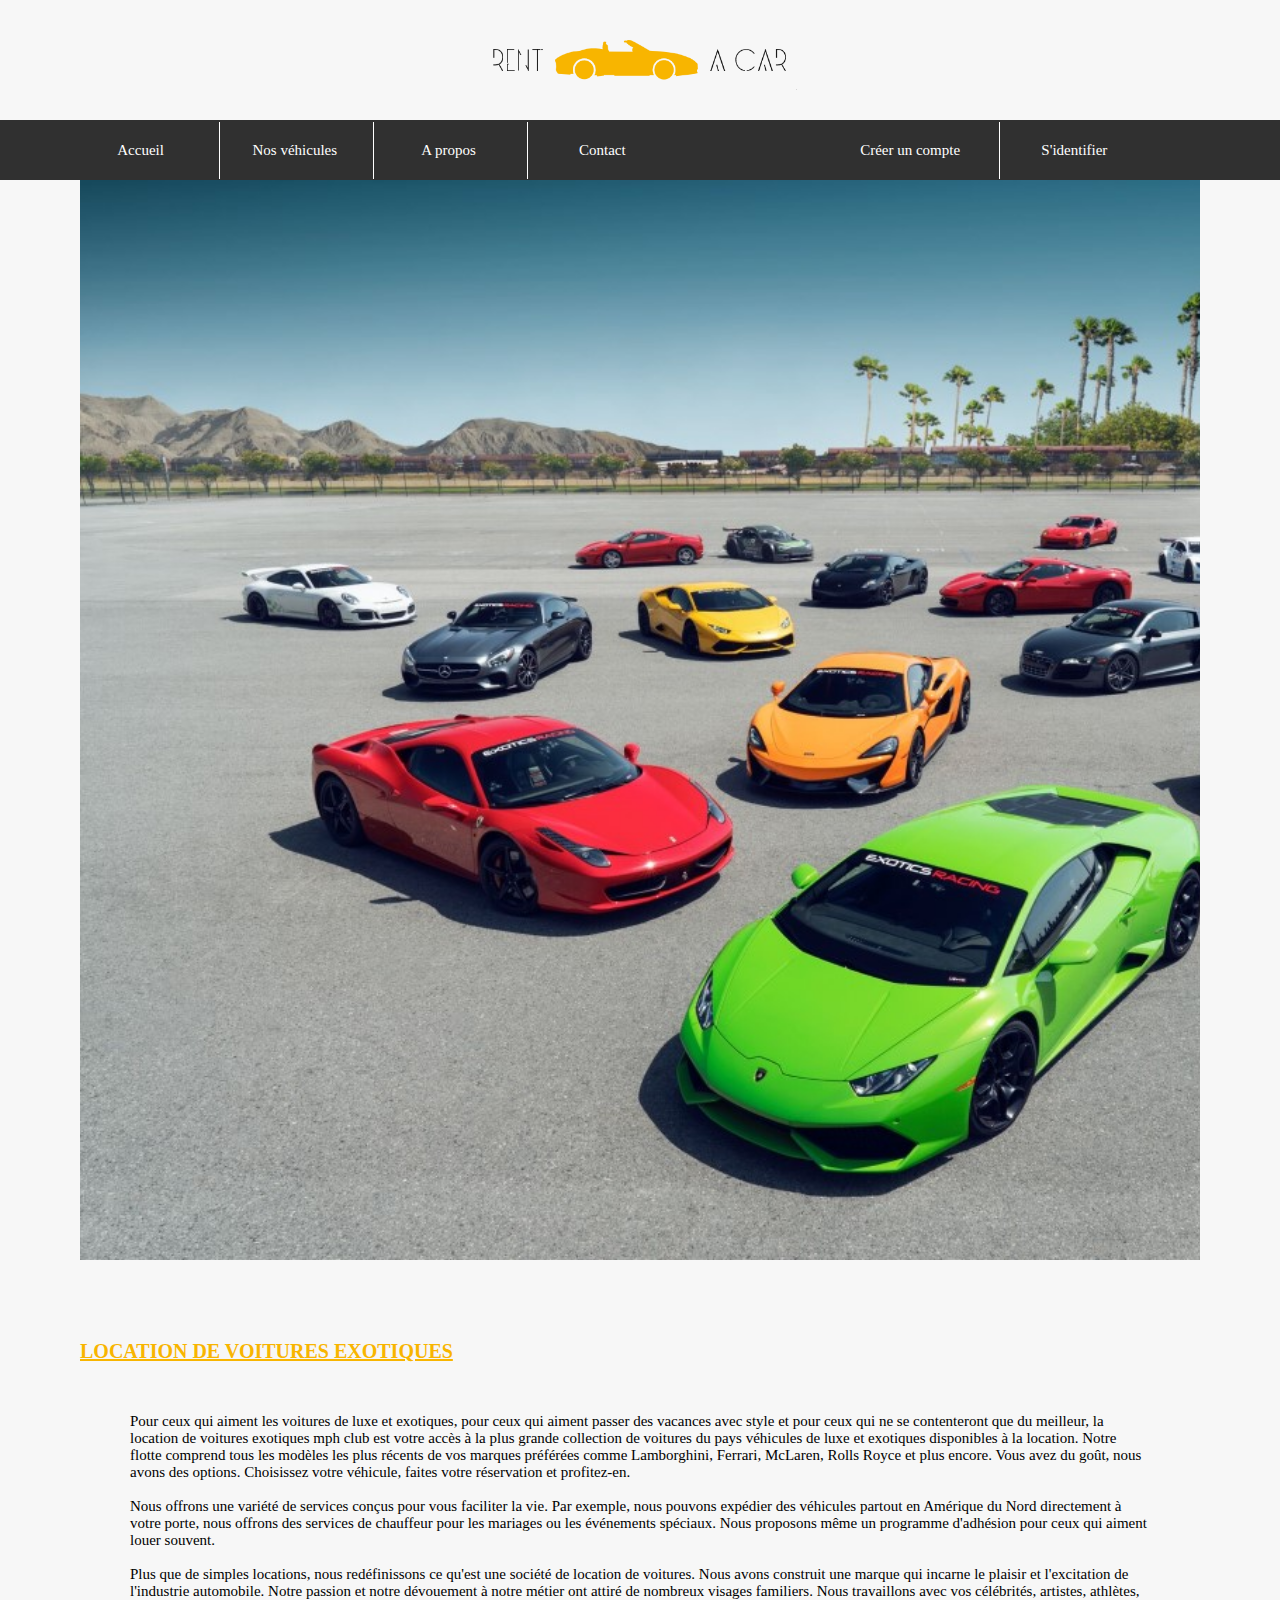
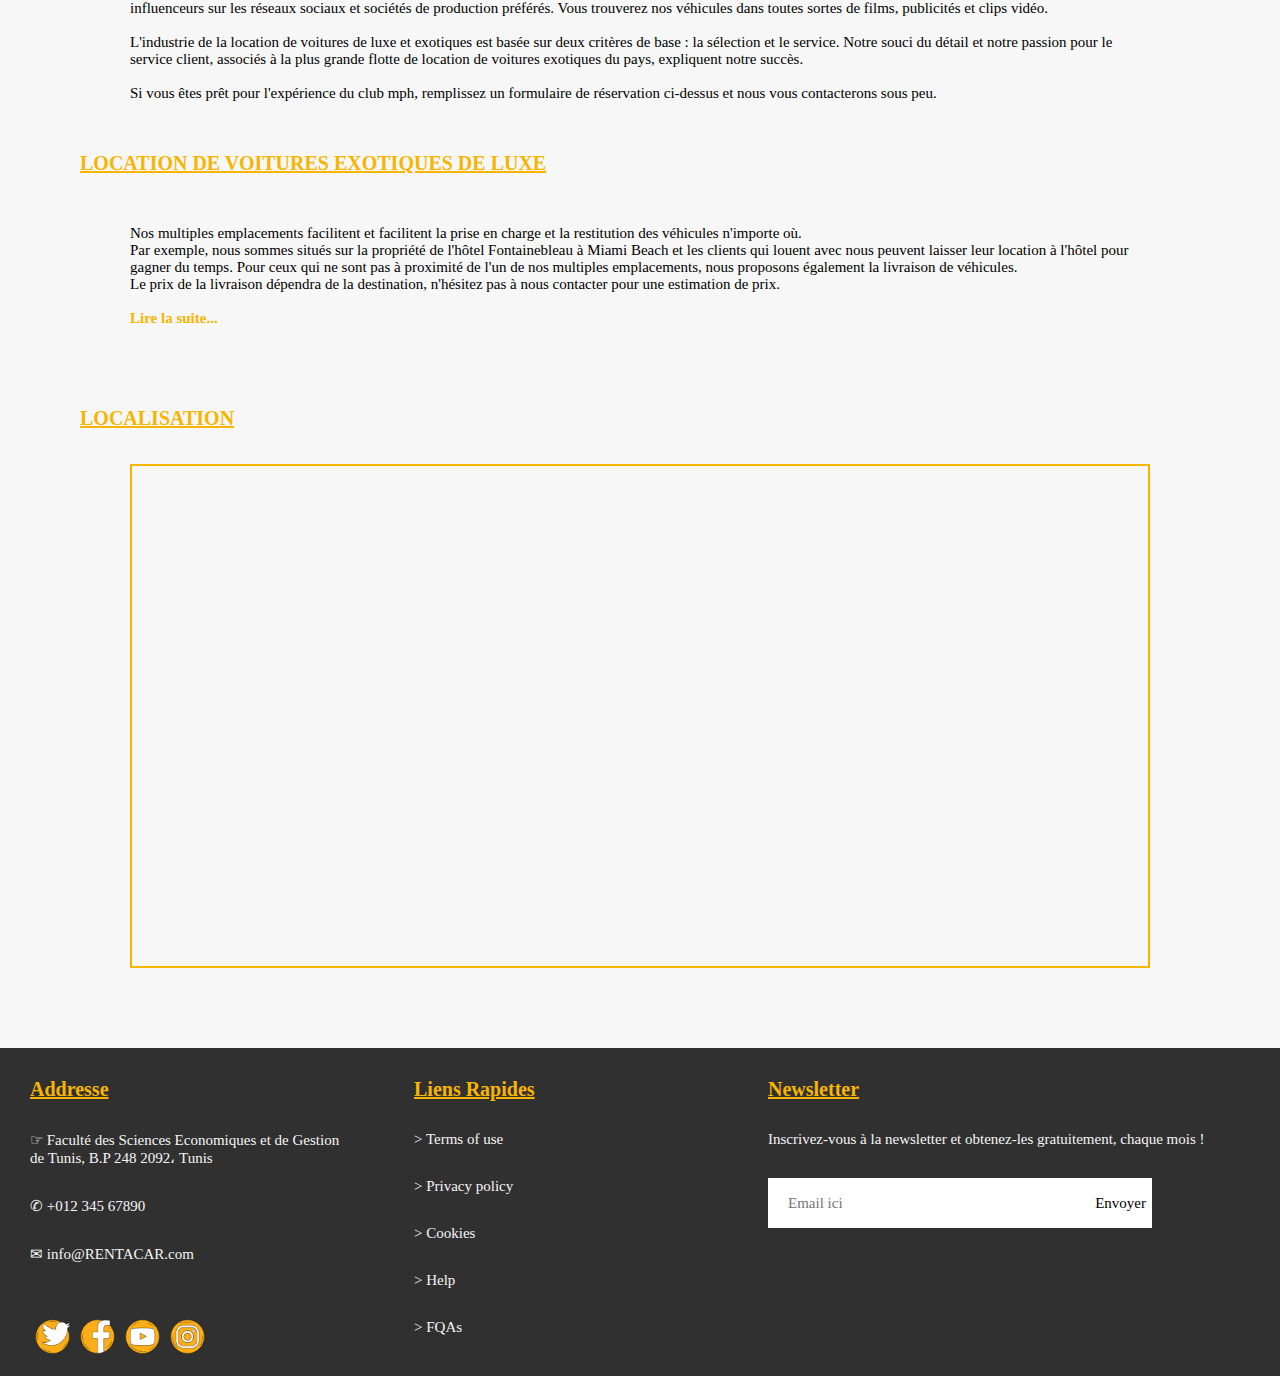
==== commit ef88ac6e: "Add files via upload" ====
--- a/index.html
+++ b/index.html
@@ -6,7 +6,6 @@
     <title>Accueil</title>
 </head>
 <body>
-    <script src="javasc.js"></script>
     <!--navbar begin-->
     <div class="header"><img src="img\logo.png" alt=""></div>
     <div class="nav">
@@ -90,7 +89,7 @@
     <!--footer begin-->
     <footer>
         <div class="short">
-            <p class="yellow" class="fine">Address</p>
+            <p class="yellow" class="fine">Addresse</p>
             <p class="fine">☞ Faculté des Sciences Economiques et de Gestion de Tunis, B.P 248 2092، Tunis</p>
             <p class="fine">✆ +012 345 67890</p>
             <p class="fine">✉ info@RENTACAR.com</p><br><br><br>
@@ -98,16 +97,17 @@
             <br><br>
         </div>
         <div class="short">
-            <p class="yellow">Quick Links</p>
+            <p class="yellow">Liens Rapides</p>
             <a href=""><p class="fine">> Terms of use</p></a><a href=""><p class="fine">> Privacy policy</p></a><a href=""><p class="fine">> Cookies</p></a><a href=""><p class="fine">> Help</p></a><a href=""><p class="fine">> FQAs</p></a>
             <br><br>
         </div>
         <div class="long">
             <p class="yellow">Newsletter</p>
-            <p  class="fine">Join the Newsletter & get them Free, Every month!</p>
-            <input type="email" placeholder="Email goes here" class="mail" name="email"><input type="submit" value="Submit" class="bouton2">
+            <p  class="fine">Inscrivez-vous à la newsletter et obtenez-les gratuitement, chaque mois ! </p>
+            <input type="email" placeholder="Email ici" class="mail" name="email"><input type="submit" value="Envoyer" class="bouton2">
         </div>
     </footer>
     <!--footer end-->
+    <script src="javasc.js"></script>
 </body>
 </html>--- a/style.css
+++ b/style.css
@@ -311,7 +311,7 @@
     width:80px;
 
 }
-.container [type=text],.container [type=password]{
+.container [type=text],.container [type=password],.container [type=email]{
     border:1px solid rgb(85, 85, 85);
     width:40%;
     height:35px;
